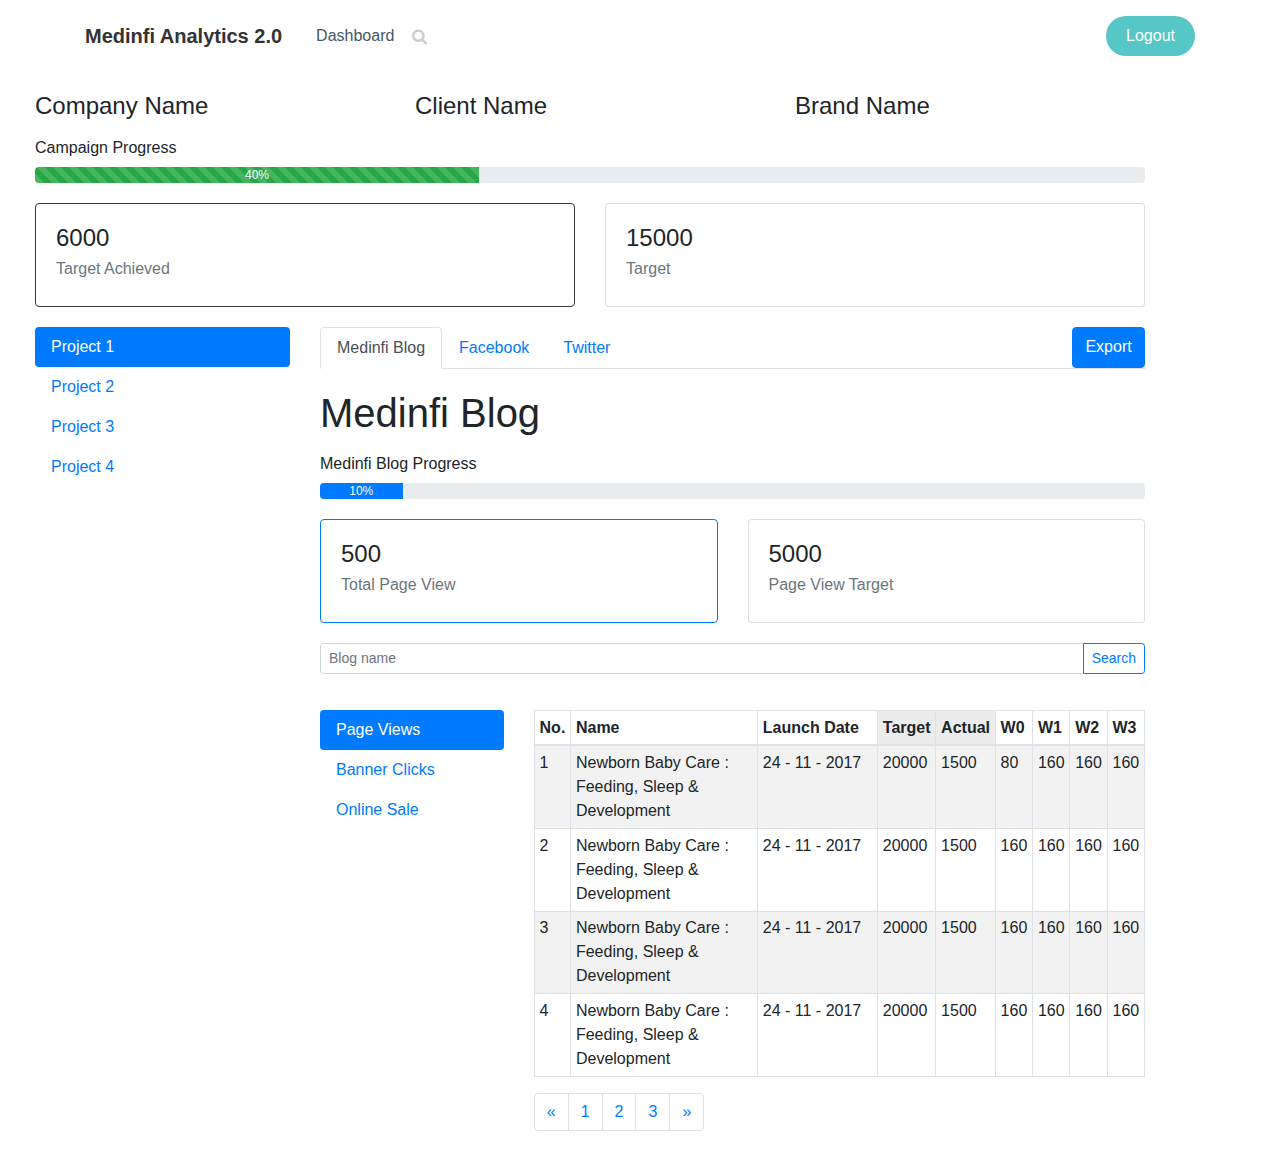
==== frontend/index.html @ 246d5236 "frontend is added" ====
<!DOCTYPE html>
<html>

<head>
    <meta charset="utf-8">
    <meta name="viewport" content="width=device-width, initial-scale=1.0">
    <title>Analytics 2.0</title>
    <link rel="stylesheet" href="assets/bootstrap/css/bootstrap.min.css">
    <link rel="stylesheet" href="assets/fonts/font-awesome.min.css">
    <link rel="stylesheet" href="assets/css/Navigation-with-Search.css">
    <link rel="stylesheet" href="assets/css/styles.css">
</head>

<body style="margin:0px;">
    <nav class="navbar navbar-light navbar-expand-md navigation-clean-search">
        <div class="container"><a class="navbar-brand" href="#">Medinfi Analytics 2.0</a><button class="navbar-toggler" data-toggle="collapse" data-target="#navcol-1"><span class="sr-only">Toggle navigation</span><span class="navbar-toggler-icon"></span></button>
            <div class="collapse navbar-collapse"
                id="navcol-1">
                <ul class="nav navbar-nav">
                    <li class="nav-item" role="presentation"><a class="nav-link" href="#">Dashboard</a></li>
                </ul>
                <form class="form-inline mr-auto" target="_self">
                    <div class="form-group"><label for="search-field"><i class="fa fa-search"></i></label><input class="form-control search-field" type="search" name="search" id="search-field"></div>
                </form><a class="btn btn-light action-button" role="button" href="#">Logout</a></div>
        </div>
    </nav>
    <div class="container" style="margin:20px;">
        <div class="row">
            <div class="col">
                <h4>Company Name</h4>
            </div>
            <div class="col">
                <h4>Client Name</h4>
            </div>
            <div class="col">
                <h4>Brand Name</h4>
            </div>
        </div>
        <div class="row">
            <div class="col"><label class="col-form-label">Campaign Progress</label>
                <div class="progress align-items-center">
                    <div class="progress-bar bg-success progress-bar-striped progress-bar-animated" aria-valuenow="40" aria-valuemin="0" aria-valuemax="100" style="width: 40%;">40%</div>
                </div>
            </div>
        </div>
        <div class="row" style="margin-top:20px;">
            <div class="col">
                <div class="card border-dark">
                    <div class="card-body">
                        <h4 class="card-title">6000</h4>
                        <h6 class="text-muted card-subtitle mb-2">Target Achieved</h6>
                    </div>
                </div>
            </div>
            <div class="col">
                <div class="card">
                    <div class="card-body">
                        <h4 class="card-title">15000<br></h4>
                        <h6 class="text-muted card-subtitle mb-2">Target</h6>
                    </div>
                </div>
            </div>
        </div>
        <div class="row" style="margin-top:20px;">
            <div class="col"><div class="row">
  <div class="col-3">
    <div class="nav flex-column nav-pills" id="v-pills-tab" role="tablist" aria-orientation="vertical">
      <a class="nav-link active" id="v-pills-home-tab" data-toggle="pill" href="#v-pills-home" role="tab" aria-controls="v-pills-home" aria-selected="true">Project 1</a>
      <a class="nav-link" id="v-pills-profile-tab" data-toggle="pill" href="#v-pills-profile" role="tab" aria-controls="v-pills-profile" aria-selected="false">Project 2</a>
      <a class="nav-link" id="v-pills-messages-tab" data-toggle="pill" href="#v-pills-messages" role="tab" aria-controls="v-pills-messages" aria-selected="false">Project 3</a>
      <a class="nav-link" id="v-pills-settings-tab" data-toggle="pill" href="#v-pills-settings" role="tab" aria-controls="v-pills-settings" aria-selected="false">Project 4</a>
    </div>
  </div>
  <div class="col-9">
    <div class="tab-content" id="v-pills-tabContent">
      <div class="tab-pane fade show active" id="v-pills-home" role="tabpanel" aria-labelledby="v-pills-home-tab">
        
          <div>
    <ul class="nav nav-tabs d-flex">
        <li class="nav-item"><a class="nav-link active" role="tab" data-toggle="tab" href="#tab-1">Medinfi Blog</a></li>
        <li class="nav-item"><a class="nav-link" role="tab" data-toggle="tab" href="#tab-2">Facebook</a></li>
        <li class="nav-item"><a class="nav-link" role="tab" data-toggle="tab" href="#tab-3">Twitter</a></li>
         <button class="btn btn-primary" style="margin-left:445px" type="button">Export</button>
    </ul>
             
    <div class="tab-content">
        <div class="tab-pane fade show active" role="tabpanel" id="tab-1">
            <h1 style="margin-top:20px;">Medinfi Blog</h1>
            <div class="row">
                <div class="col"><label class="col-form-label">Medinfi Blog Progress</label>
                    <div class="progress">
                        <div class="progress-bar" aria-valuenow="10" aria-valuemin="0" aria-valuemax="100" style="width: 10%;">10%</div>
                    </div>
                </div>
            </div>
            <div class="row" style="margin-top:20px;">
                <div class="col">
                    <div class="card border-primary">
                        <div class="card-body">
                            <h4 class="card-title">500</h4>
                            <h6 class="text-muted card-subtitle mb-2">Total Page View</h6>
                        </div>
                    </div>
                </div>
                <div class="col">
                    <div class="card">
                        <div class="card-body">
                            <h4 class="card-title">5000<br /></h4>
                            <h6 class="text-muted card-subtitle mb-2">Page View Target</h6>
                        </div>
                    </div>
                </div>
            </div>
       
            <div class="row" style="margin-top:20px;">
                <div class="col sm-12 md-3">
                    <div class="input-group input-group-sm mb-3"><input type="text" class="form-control" placeholder="Blog name" />
                        <div class="input-group-append"><button class="btn btn-outline-primary" type="button">Search</button></div>
                    </div>
                </div>
            </div>
            <div class="row" style="margin-top:20px;">
                <div class="col">
                    <div class="table-responsive">
                        <div class="table-responsive">
                            
                            
    <div class="row">
    <div class="col-3">
        <div class="nav flex-column nav-pills" id="v-pills-tab"><a class="nav-link active" id="v-pills-home-tab" data-toggle="pill" href="#v-pills-home">Page Views</a><a class="nav-link" id="v-pills-profile-tab" data-toggle="pill" href="#v-pills-profile">Banner Clicks</a><a class="nav-link" id="v-pills-messages-tab"
                data-toggle="pill" href="#v-pills-messages">Online Sale</a></div>
    </div>
    <div class="col">
        <div class="tab-content" id="v-pills-tabContent">
            <div class="tab-pane fade show active" id="v-pills-home">
                
           <div class="table-responsive">
    <table class="table table-striped table-bordered table-sm">
        <thead>
            <tr>
                <th colspan="1">No.</th>
                <th colspan="1">Name</th>
                <th colspan="1" style="width:120px;">Launch Date</th>
                <th class="table-active">Target</th>
                <th class="table-active">Actual</th>
                <th>W0</th>
                <th>W1</th>
                <th>W2</th>
                <th>W3</th>
            </tr>
        </thead>
        <tbody>
            <tr>
                <td>1<br /></td>
                <td>Newborn Baby Care : Feeding, Sleep &amp; Development<br /></td>
                <td style="width:120px;">24 - 11 - 2017</td>
                <td>20000</td>
                <td>1500</td>
                <td>80</td>
                <td>160</td>
                <td>160</td>
                <td>160</td>
            </tr>
            <tr>
                <td>2</td>
                <td>Newborn Baby Care : Feeding, Sleep &amp; Development<br /></td>
                <td>24 - 11 - 2017</td>
                <td>20000</td>
                <td>1500</td>
                <td>160</td>
                <td>160</td>
                <td>160</td>
                <td>160</td>
            </tr>
            <tr>
                <td>3<br /></td>
                <td>Newborn Baby Care : Feeding, Sleep &amp; Development<br /></td>
                <td>24 - 11 - 2017<br /></td>
                <td>20000</td>
                <td>1500</td>
                <td>160</td>
                <td>160</td>
                <td>160</td>
                <td>160</td>
            </tr>
            <tr>
                <td>4</td>
                <td>Newborn Baby Care : Feeding, Sleep &amp; Development<br /></td>
                <td>24 - 11 - 2017<br /></td>
                <td>20000</td>
                <td>1500</td>
                <td>160</td>
                <td>160</td>
                <td>160</td>
                <td>160</td>
            </tr>
        </tbody>
    </table>
</div>
            
            
            
            </div>
            <div class="tab-pane fade" id="v-pills-profile">
                <div class="table-responsive">
                    <table class="table table-striped table-bordered table-sm">
                        <thead>
                            <tr>
                                <th colspan="1">No.</th>
                                <th colspan="1">Name</th>
                                <th colspan="1" style="  width:120px;
">Launch Date</th>
                                <th>W0</th>
                                <th>W1</th>
                                <th>W2</th>
                                <th>W3</th>
                                <th class="table-active">Total</th>
                                <th class="table-active">Targets</th>
                            </tr>
                        </thead>
                        <tbody>
                            <tr>
                                <td>1<br /></td>
                                <td>Newborn Baby Care : Feeding, Sleep &amp; Development<br /></td>
                                <td style="  width:120px;
">24 - 11 - 2017</td>
                                <td>80</td>
                                <td>160</td>
                                <td>160</td>
                                <td>160</td>
                                <td>16000</td>
                                <td>16000</td>
                            </tr>
                            <tr>
                                <td>2</td>
                                <td>Newborn Baby Care : Feeding, Sleep &amp; Development<br /></td>
                                <td>24 - 11 - 2017</td>
                                <td>160</td>
                                <td>160</td>
                                <td>160</td>
                                <td>160</td>
                                <td>16000</td>
                                <td>16000</td>
                            </tr>
                            <tr>
                                <td>3<br /></td>
                                <td>Newborn Baby Care : Feeding, Sleep &amp; Development<br /></td>
                                <td>24 - 11 - 2017<br /></td>
                                <td>160</td>
                                <td>160</td>
                                <td>160</td>
                                <td>160</td>
                                <td>16000</td>
                                <td>16000</td>
                            </tr>
                            <tr>
                                <td>4</td>
                                <td>Newborn Baby Care : Feeding, Sleep &amp; Development<br /></td>
                                <td>24 - 11 - 2017<br /></td>
                                <td>160</td>
                                <td>160</td>
                                <td>160</td>
                                <td>160</td>
                                <td>1600</td>
                                <td>1600</td>
                            </tr>
                        </tbody>
                    </table>
                </div>
            </div>
            <div class="tab-pane fade" id="v-pills-messages">
                <div class="table-responsive">
                    <table class="table table-striped table-bordered table-sm">
                        <thead>
                            <tr>
                                <th colspan="1">No.</th>
                                <th colspan="1">Name</th>
                                <th colspan="1" style="  width:120px;
">Launch Date</th>
                                <th>W0</th>
                                <th>W1</th>
                                <th>W2</th>
                                <th>W3</th>
                                <th class="table-active">Total</th>
                                <th class="table-active">Targets</th>
                            </tr>
                        </thead>
                        <tbody>
                            <tr>
                                <td>1<br /></td>
                                <td>Newborn Baby Care : Feeding, Sleep &amp; Development<br /></td>
                                <td style="  width:120px;
">24 - 11 - 2017</td>
                                <td>80</td>
                                <td>160</td>
                                <td>160</td>
                                <td>160</td>
                                <td>16000</td>
                                <td>16000</td>
                            </tr>
                            <tr>
                                <td>2</td>
                                <td>Newborn Baby Care : Feeding, Sleep &amp; Development<br /></td>
                                <td>24 - 11 - 2017</td>
                                <td>160</td>
                                <td>160</td>
                                <td>160</td>
                                <td>160</td>
                                <td>16000</td>
                                <td>16000</td>
                            </tr>
                            <tr>
                                <td>3<br /></td>
                                <td>Newborn Baby Care : Feeding, Sleep &amp; Development<br /></td>
                                <td>24 - 11 - 2017<br /></td>
                                <td>160</td>
                                <td>160</td>
                                <td>160</td>
                                <td>160</td>
                                <td>16000</td>
                                <td>16000</td>
                            </tr>
                            <tr>
                                <td>4</td>
                                <td>Newborn Baby Care : Feeding, Sleep &amp; Development<br /></td>
                                <td>24 - 11 - 2017<br /></td>
                                <td>160</td>
                                <td>160</td>
                                <td>160</td>
                                <td>160</td>
                                <td>1600</td>
                                <td>1600</td>
                            </tr>
                        </tbody>
                    </table>
                    
                </div>
            </div>
        </div>
        
            
                    <nav aria-label="Page navigation example">
  <ul class="pagination">
    <li class="page-item">
      <a class="page-link" href="#" aria-label="Previous">
        <span aria-hidden="true">&laquo;</span>
        <span class="sr-only">Previous</span>
      </a>
    </li>
    <li class="page-item"><a class="page-link" href="#">1</a></li>
    <li class="page-item"><a class="page-link" href="#">2</a></li>
    <li class="page-item"><a class="page-link" href="#">3</a></li>
    <li class="page-item">
      <a class="page-link" href="#" aria-label="Next">
        <span aria-hidden="true">&raquo;</span>
        <span class="sr-only">Next</span>
      </a>
    </li>
  </ul>
</nav>
            
    </div>
</div>
                            
                            
</div>                  
                    </div>
                </div>
            </div>
        </div>
        <div class="tab-pane fade" role="tabpanel" id="tab-2">
            <h1 style="margin-top:20px;">Facebook</h1>
            <div class="row">
                <div class="col"><label class="col-form-label">Facebook Progress</label>
                    <div class="progress">
                        <div class="progress-bar" aria-valuenow="30" aria-valuemin="0" aria-valuemax="100" style="width: 30%;">30%</div>
                    </div>
                </div>
            </div>
            <div class="row" style="margin-top:20px;">
                <div class="col">
                    <div class="card border-primary">
                        <div class="card-body">
                            <h4 class="card-title">500</h4>
                            <h6 class="text-muted card-subtitle mb-2">Facebook Target Achieved<br /></h6>
                        </div>
                    </div>
                </div>
                <div class="col">
                    <div class="card">
                        <div class="card-body">
                            <h4 class="card-title">5000<br /></h4>
                            <h6 class="text-muted card-subtitle mb-2">Target</h6>
                        </div>
                    </div>
                </div>
            </div>
            <div class="row" style="margin-top:20px;">
                <div class="col sm-12 md-3">
                    <div class="input-group input-group-sm mb-3"><input type="text" class="form-control" placeholder="Post name" />
                        <div class="input-group-append"><button class="btn btn-outline-primary" type="button">Search</button></div>
                    </div>
                </div>
            </div>
           <!--Facebook Table-->
        <div class="row">
    <div class="col-3">
        <div class="nav flex-column nav-pills" id="v-pills-tab"><a class="nav-link active" id="v-pills-home-tab" data-toggle="pill" href="#v-pills-home">Likes & Shares</a><a class="nav-link" id="v-pills-profile-tab" data-toggle="pill" href="#v-pills-profile">Clicks to Site</a><a class="nav-link" id="v-pills-messages-tab"
                data-toggle="pill" href="#v-pills-messages">Comments</a></div>
    </div>
    <div class="col">
        <div class="tab-content" id="v-pills-tabContent">
            <div class="tab-pane fade show active" id="v-pills-home">
                
           <div class="table-responsive">
    <table class="table table-striped table-bordered table-sm">
        <thead>
            <tr>
                <th colspan="1">No.</th>
                <th colspan="1">Name</th>
                <th colspan="1" style="width:120px;">Launch Date</th>
                <th class="table-active">Target</th>
                <th class="table-active">Actual</th>
                <th>W0</th>
                <th>W1</th>
                <th>W2</th>
                <th>W3</th>
            </tr>
        </thead>
        <tbody>
            <tr>
                <td>1<br /></td>
                <td>Newborn Baby Care : Feeding, Sleep &amp; Development<br /></td>
                <td style="width:120px;">24 - 11 - 2017</td>
                <td>20000</td>
                <td>1500</td>
                <td>80</td>
                <td>160</td>
                <td>160</td>
                <td>160</td>
            </tr>
            <tr>
                <td>2</td>
                <td>Newborn Baby Care : Feeding, Sleep &amp; Development<br /></td>
                <td>24 - 11 - 2017</td>
                <td>20000</td>
                <td>1500</td>
                <td>160</td>
                <td>160</td>
                <td>160</td>
                <td>160</td>
            </tr>
            <tr>
                <td>3<br /></td>
                <td>Newborn Baby Care : Feeding, Sleep &amp; Development<br /></td>
                <td>24 - 11 - 2017<br /></td>
                <td>20000</td>
                <td>1500</td>
                <td>160</td>
                <td>160</td>
                <td>160</td>
                <td>160</td>
            </tr>
            <tr>
                <td>4</td>
                <td>Newborn Baby Care : Feeding, Sleep &amp; Development<br /></td>
                <td>24 - 11 - 2017<br /></td>
                <td>20000</td>
                <td>1500</td>
                <td>160</td>
                <td>160</td>
                <td>160</td>
                <td>160</td>
            </tr>
        </tbody>
    </table>
</div>
            
            
            
            </div>
            <div class="tab-pane fade" id="v-pills-profile">
                <div class="table-responsive">
                    <table class="table table-striped table-bordered table-sm">
                        <thead>
                            <tr>
                                <th colspan="1">No.</th>
                                <th colspan="1">Name</th>
                                <th colspan="1" style="  width:120px;
">Launch Date</th>
                                <th>W0</th>
                                <th>W1</th>
                                <th>W2</th>
                                <th>W3</th>
                                <th class="table-active">Total</th>
                                <th class="table-active">Targets</th>
                            </tr>
                        </thead>
                        <tbody>
                            <tr>
                                <td>1<br /></td>
                                <td>Newborn Baby Care : Feeding, Sleep &amp; Development<br /></td>
                                <td style="  width:120px;
">24 - 11 - 2017</td>
                                <td>80</td>
                                <td>160</td>
                                <td>160</td>
                                <td>160</td>
                                <td>16000</td>
                                <td>16000</td>
                            </tr>
                            <tr>
                                <td>2</td>
                                <td>Newborn Baby Care : Feeding, Sleep &amp; Development<br /></td>
                                <td>24 - 11 - 2017</td>
                                <td>160</td>
                                <td>160</td>
                                <td>160</td>
                                <td>160</td>
                                <td>16000</td>
                                <td>16000</td>
                            </tr>
                            <tr>
                                <td>3<br /></td>
                                <td>Newborn Baby Care : Feeding, Sleep &amp; Development<br /></td>
                                <td>24 - 11 - 2017<br /></td>
                                <td>160</td>
                                <td>160</td>
                                <td>160</td>
                                <td>160</td>
                                <td>16000</td>
                                <td>16000</td>
                            </tr>
                            <tr>
                                <td>4</td>
                                <td>Newborn Baby Care : Feeding, Sleep &amp; Development<br /></td>
                                <td>24 - 11 - 2017<br /></td>
                                <td>160</td>
                                <td>160</td>
                                <td>160</td>
                                <td>160</td>
                                <td>1600</td>
                                <td>1600</td>
                            </tr>
                        </tbody>
                    </table>
                </div>
            </div>
            <div class="tab-pane fade" id="v-pills-messages">
                <div class="table-responsive">
                    <table class="table table-striped table-bordered table-sm">
                        <thead>
                            <tr>
                                <th colspan="1">No.</th>
                                <th colspan="1">Name</th>
                                <th colspan="1" style="  width:120px;
">Launch Date</th>
                                <th>W0</th>
                                <th>W1</th>
                                <th>W2</th>
                                <th>W3</th>
                                <th class="table-active">Total</th>
                                <th class="table-active">Targets</th>
                            </tr>
                        </thead>
                        <tbody>
                            <tr>
                                <td>1<br /></td>
                                <td>Newborn Baby Care : Feeding, Sleep &amp; Development<br /></td>
                                <td style="  width:120px;
">24 - 11 - 2017</td>
                                <td>80</td>
                                <td>160</td>
                                <td>160</td>
                                <td>160</td>
                                <td>16000</td>
                                <td>16000</td>
                            </tr>
                            <tr>
                                <td>2</td>
                                <td>Newborn Baby Care : Feeding, Sleep &amp; Development<br /></td>
                                <td>24 - 11 - 2017</td>
                                <td>160</td>
                                <td>160</td>
                                <td>160</td>
                                <td>160</td>
                                <td>16000</td>
                                <td>16000</td>
                            </tr>
                            <tr>
                                <td>3<br /></td>
                                <td>Newborn Baby Care : Feeding, Sleep &amp; Development<br /></td>
                                <td>24 - 11 - 2017<br /></td>
                                <td>160</td>
                                <td>160</td>
                                <td>160</td>
                                <td>160</td>
                                <td>16000</td>
                                <td>16000</td>
                            </tr>
                            <tr>
                                <td>4</td>
                                <td>Newborn Baby Care : Feeding, Sleep &amp; Development<br /></td>
                                <td>24 - 11 - 2017<br /></td>
                                <td>160</td>
                                <td>160</td>
                                <td>160</td>
                                <td>160</td>
                                <td>1600</td>
                                <td>1600</td>
                            </tr>
                        </tbody>
                    </table>
                    
                </div>
            </div>
        </div>
        
            
                    <nav aria-label="Page navigation example">
  <ul class="pagination">
    <li class="page-item">
      <a class="page-link" href="#" aria-label="Previous">
        <span aria-hidden="true">&laquo;</span>
        <span class="sr-only">Previous</span>
      </a>
    </li>
    <li class="page-item"><a class="page-link" href="#">1</a></li>
    <li class="page-item"><a class="page-link" href="#">2</a></li>
    <li class="page-item"><a class="page-link" href="#">3</a></li>
    <li class="page-item">
      <a class="page-link" href="#" aria-label="Next">
        <span aria-hidden="true">&raquo;</span>
        <span class="sr-only">Next</span>
      </a>
    </li>
  </ul>
</nav>
            
    </div>
</div>
        
        </div>
        <div class="tab-pane fade" role="tabpanel" id="tab-3">
            <h1 style="margin-top:20px;">Twitter</h1>
            <div class="row">
                <div class="col"><label class="col-form-label">Twitter Progress</label>
                    <div class="progress">
                        <div class="progress-bar" aria-valuenow="30" aria-valuemin="0" aria-valuemax="100" style="width: 30%;">30%</div>
                    </div>
                </div>
            </div>
            <div class="row" style="margin-top:20px;">
                <div class="col">
                    <div class="card border-primary">
                        <div class="card-body">
                            <h4 class="card-title">500</h4>
                            <h6 class="text-muted card-subtitle mb-2">Twitter Target Achieved<br /></h6>
                        </div>
                    </div>
                </div>
                <div class="col">
                    <div class="card">
                        <div class="card-body">
                            <h4 class="card-title">5000<br /></h4>
                            <h6 class="text-muted card-subtitle mb-2">Target</h6>
                        </div>
                    </div>
                </div>
            </div>
            <div class="row" style="margin-top:20px;">
                <div class="col sm-12 md-3">
                    <div class="input-group input-group-sm mb-3"><input type="text" class="form-control" placeholder="Post name" />
                        <div class="input-group-append"><button class="btn btn-outline-primary" type="button">Search</button></div>
                    </div>
                </div>
            </div>
            
           <div class="row">
    <div class="col-3">
        <div class="nav flex-column nav-pills" id="v-pills-tab"><a class="nav-link active" id="v-pills-home-tab" data-toggle="pill" href="#v-pills-home">Impression</a><a class="nav-link" id="v-pills-profile-tab" data-toggle="pill" href="#v-pills-profile">Retweets</a><a class="nav-link" id="v-pills-messages-tab"
                data-toggle="pill" href="#v-pills-messages">Comments</a></div>
    </div>
    <div class="col">
        <div class="tab-content" id="v-pills-tabContent">
            <div class="tab-pane fade show active" id="v-pills-home">
                
           <div class="table-responsive">
    <table class="table table-striped table-bordered table-sm">
        <thead>
            <tr>
                <th colspan="1">No.</th>
                <th colspan="1">Name</th>
                <th colspan="1" style="width:120px;">Launch Date</th>
                <th class="table-active">Target</th>
                <th class="table-active">Actual</th>
                <th>W0</th>
                <th>W1</th>
                <th>W2</th>
                <th>W3</th>
            </tr>
        </thead>
        <tbody>
            <tr>
                <td>1<br /></td>
                <td>Newborn Baby Care : Feeding, Sleep &amp; Development<br /></td>
                <td style="width:120px;">24 - 11 - 2017</td>
                <td>20000</td>
                <td>1500</td>
                <td>80</td>
                <td>160</td>
                <td>160</td>
                <td>160</td>
            </tr>
            <tr>
                <td>2</td>
                <td>Newborn Baby Care : Feeding, Sleep &amp; Development<br /></td>
                <td>24 - 11 - 2017</td>
                <td>20000</td>
                <td>1500</td>
                <td>160</td>
                <td>160</td>
                <td>160</td>
                <td>160</td>
            </tr>
            <tr>
                <td>3<br /></td>
                <td>Newborn Baby Care : Feeding, Sleep &amp; Development<br /></td>
                <td>24 - 11 - 2017<br /></td>
                <td>20000</td>
                <td>1500</td>
                <td>160</td>
                <td>160</td>
                <td>160</td>
                <td>160</td>
            </tr>
            <tr>
                <td>4</td>
                <td>Newborn Baby Care : Feeding, Sleep &amp; Development<br /></td>
                <td>24 - 11 - 2017<br /></td>
                <td>20000</td>
                <td>1500</td>
                <td>160</td>
                <td>160</td>
                <td>160</td>
                <td>160</td>
            </tr>
        </tbody>
    </table>
</div>
            
            
            
            </div>
            <div class="tab-pane fade" id="v-pills-profile">
                <div class="table-responsive">
                    <table class="table table-striped table-bordered table-sm">
                        <thead>
                            <tr>
                                <th colspan="1">No.</th>
                                <th colspan="1">Name</th>
                                <th colspan="1" style="  width:120px;
">Launch Date</th>
                                <th>W0</th>
                                <th>W1</th>
                                <th>W2</th>
                                <th>W3</th>
                                <th class="table-active">Total</th>
                                <th class="table-active">Targets</th>
                            </tr>
                        </thead>
                        <tbody>
                            <tr>
                                <td>1<br /></td>
                                <td>Newborn Baby Care : Feeding, Sleep &amp; Development<br /></td>
                                <td style="  width:120px;
">24 - 11 - 2017</td>
                                <td>80</td>
                                <td>160</td>
                                <td>160</td>
                                <td>160</td>
                                <td>16000</td>
                                <td>16000</td>
                            </tr>
                            <tr>
                                <td>2</td>
                                <td>Newborn Baby Care : Feeding, Sleep &amp; Development<br /></td>
                                <td>24 - 11 - 2017</td>
                                <td>160</td>
                                <td>160</td>
                                <td>160</td>
                                <td>160</td>
                                <td>16000</td>
                                <td>16000</td>
                            </tr>
                            <tr>
                                <td>3<br /></td>
                                <td>Newborn Baby Care : Feeding, Sleep &amp; Development<br /></td>
                                <td>24 - 11 - 2017<br /></td>
                                <td>160</td>
                                <td>160</td>
                                <td>160</td>
                                <td>160</td>
                                <td>16000</td>
                                <td>16000</td>
                            </tr>
                            <tr>
                                <td>4</td>
                                <td>Newborn Baby Care : Feeding, Sleep &amp; Development<br /></td>
                                <td>24 - 11 - 2017<br /></td>
                                <td>160</td>
                                <td>160</td>
                                <td>160</td>
                                <td>160</td>
                                <td>1600</td>
                                <td>1600</td>
                            </tr>
                        </tbody>
                    </table>
                </div>
            </div>
            <div class="tab-pane fade" id="v-pills-messages">
                <div class="table-responsive">
                    <table class="table table-striped table-bordered table-sm">
                        <thead>
                            <tr>
                                <th colspan="1">No.</th>
                                <th colspan="1">Name</th>
                                <th colspan="1" style="  width:120px;
">Launch Date</th>
                                <th>W0</th>
                                <th>W1</th>
                                <th>W2</th>
                                <th>W3</th>
                                <th class="table-active">Total</th>
                                <th class="table-active">Targets</th>
                            </tr>
                        </thead>
                        <tbody>
                            <tr>
                                <td>1<br /></td>
                                <td>Newborn Baby Care : Feeding, Sleep &amp; Development<br /></td>
                                <td style="  width:120px;
">24 - 11 - 2017</td>
                                <td>80</td>
                                <td>160</td>
                                <td>160</td>
                                <td>160</td>
                                <td>16000</td>
                                <td>16000</td>
                            </tr>
                            <tr>
                                <td>2</td>
                                <td>Newborn Baby Care : Feeding, Sleep &amp; Development<br /></td>
                                <td>24 - 11 - 2017</td>
                                <td>160</td>
                                <td>160</td>
                                <td>160</td>
                                <td>160</td>
                                <td>16000</td>
                                <td>16000</td>
                            </tr>
                            <tr>
                                <td>3<br /></td>
                                <td>Newborn Baby Care : Feeding, Sleep &amp; Development<br /></td>
                                <td>24 - 11 - 2017<br /></td>
                                <td>160</td>
                                <td>160</td>
                                <td>160</td>
                                <td>160</td>
                                <td>16000</td>
                                <td>16000</td>
                            </tr>
                            <tr>
                                <td>4</td>
                                <td>Newborn Baby Care : Feeding, Sleep &amp; Development<br /></td>
                                <td>24 - 11 - 2017<br /></td>
                                <td>160</td>
                                <td>160</td>
                                <td>160</td>
                                <td>160</td>
                                <td>1600</td>
                                <td>1600</td>
                            </tr>
                        </tbody>
                    </table>
                    
                </div>
            </div>
        </div>
        
            
                    <nav aria-label="Page navigation example">
  <ul class="pagination">
    <li class="page-item">
      <a class="page-link" href="#" aria-label="Previous">
        <span aria-hidden="true">&laquo;</span>
        <span class="sr-only">Previous</span>
      </a>
    </li>
    <li class="page-item"><a class="page-link" href="#">1</a></li>
    <li class="page-item"><a class="page-link" href="#">2</a></li>
    <li class="page-item"><a class="page-link" href="#">3</a></li>
    <li class="page-item">
      <a class="page-link" href="#" aria-label="Next">
        <span aria-hidden="true">&raquo;</span>
        <span class="sr-only">Next</span>
      </a>
    </li>
  </ul>
</nav>
            
    </div>
</div>
            
        </div>
    </div>
</div>
        
        </div>
      <div class="tab-pane fade" id="v-pills-profile" role="tabpanel" aria-labelledby="v-pills-profile-tab"> 
          
          <h1>Project 2</h1>
        
        
        
        </div>
      <div class="tab-pane fade" id="v-pills-messages" role="tabpanel" aria-labelledby="v-pills-messages-tab">
        
         <h1>Project 3</h1>
        
        </div>
      <div class="tab-pane fade" id="v-pills-settings" role="tabpanel" aria-labelledby="v-pills-settings-tab">...</div>
    </div>
  </div>
</div></div>
        </div>
    </div>
    <script src="assets/js/jquery.min.js"></script>
    <script src="assets/bootstrap/js/bootstrap.min.js"></script>
</body>

</html>
---- frontend/assets/css/Navigation-with-Search.css ----
.navigation-clean-search {
  background:#fff;
  padding-top:.75rem;
  padding-bottom:.75rem;
  color:#333;
  border-radius:0;
  box-shadow:none;
  border:none;
  margin-bottom:0;
}

@media (min-width:768px) {
  .navigation-clean-search {
    padding-top:1rem;
    padding-bottom:1rem;
  }
}

.navigation-clean-search .navbar-brand {
  font-weight:bold;
  color:inherit;
}

.navigation-clean-search .navbar-brand:hover {
  color:#222;
}

.navigation-clean-search .navbar-toggler {
  border-color:#ddd;
}

.navigation-clean-search .navbar-toggler:hover, .navigation-clean-search .navbar-toggler:focus {
  background:none;
}

.navigation-clean-search .navbar-toggler {
  color:#888;
}

.navigation-clean-search .navbar-collapse, .navigation-clean-search .form-inline {
  border-top-color:#ddd;
}

.navigation-clean-search .navbar-nav a.active, .navigation-clean-search .navbar-nav > .show > a {
  background:none;
  box-shadow:none;
}

.navigation-clean-search.navbar-light .navbar-nav a.active, .navigation-clean-search.navbar-light .navbar-nav a.active:focus, .navigation-clean-search.navbar-light .navbar-nav a.active:hover {
  color:#8f8f8f;
  box-shadow:none;
  background:none;
  pointer-events:none;
}

.navigation-clean-search.navbar .navbar-nav .nav-link {
  padding-left:18px;
  padding-right:18px;
}

.navigation-clean-search.navbar-light .navbar-nav .nav-link {
  color:#465765;
}

.navigation-clean-search.navbar-light .navbar-nav .nav-link:focus, .navigation-clean-search.navbar-light .navbar-nav .nav-link:hover {
  color:#37434d !important;
  background-color:transparent;
}

.navigation-clean-search .action-button, .navigation-clean-button .action-button:active {
  background:#56c6c6;
  border-radius:20px;
  font-size:inherit;
  color:#fff !important;
  box-shadow:none;
  border:none;
  text-shadow:none;
  padding:8px 20px;
  transition:background-color 0.25s;
}

.navigation-clean-search .action-button:hover, .navigation-clean-search .action-button:focus {
  background:#66d7d7;
}

.navigation-clean-search .form-inline label {
  color:#ccc;
}

.navigation-clean-search .form-inline .search-field {
  background:none;
  border:none;
  border-bottom:1px solid transparent;
  border-radius:0;
  color:#ccc;
  box-shadow:none;
  color:inherit;
  transition:border-bottom-color 0.3s;
}

@media (max-width:767px) {
  .navigation-clean-search .form-inline .search-field {
    display:inline-block;
    width:80%;
  }
}

.navigation-clean-search .form-inline .search-field:focus {
  border-bottom:1px solid #ccc;
}
---- frontend/assets/css/styles.css ----
.col-sm-6 {
}

.col-sm-6 {
}
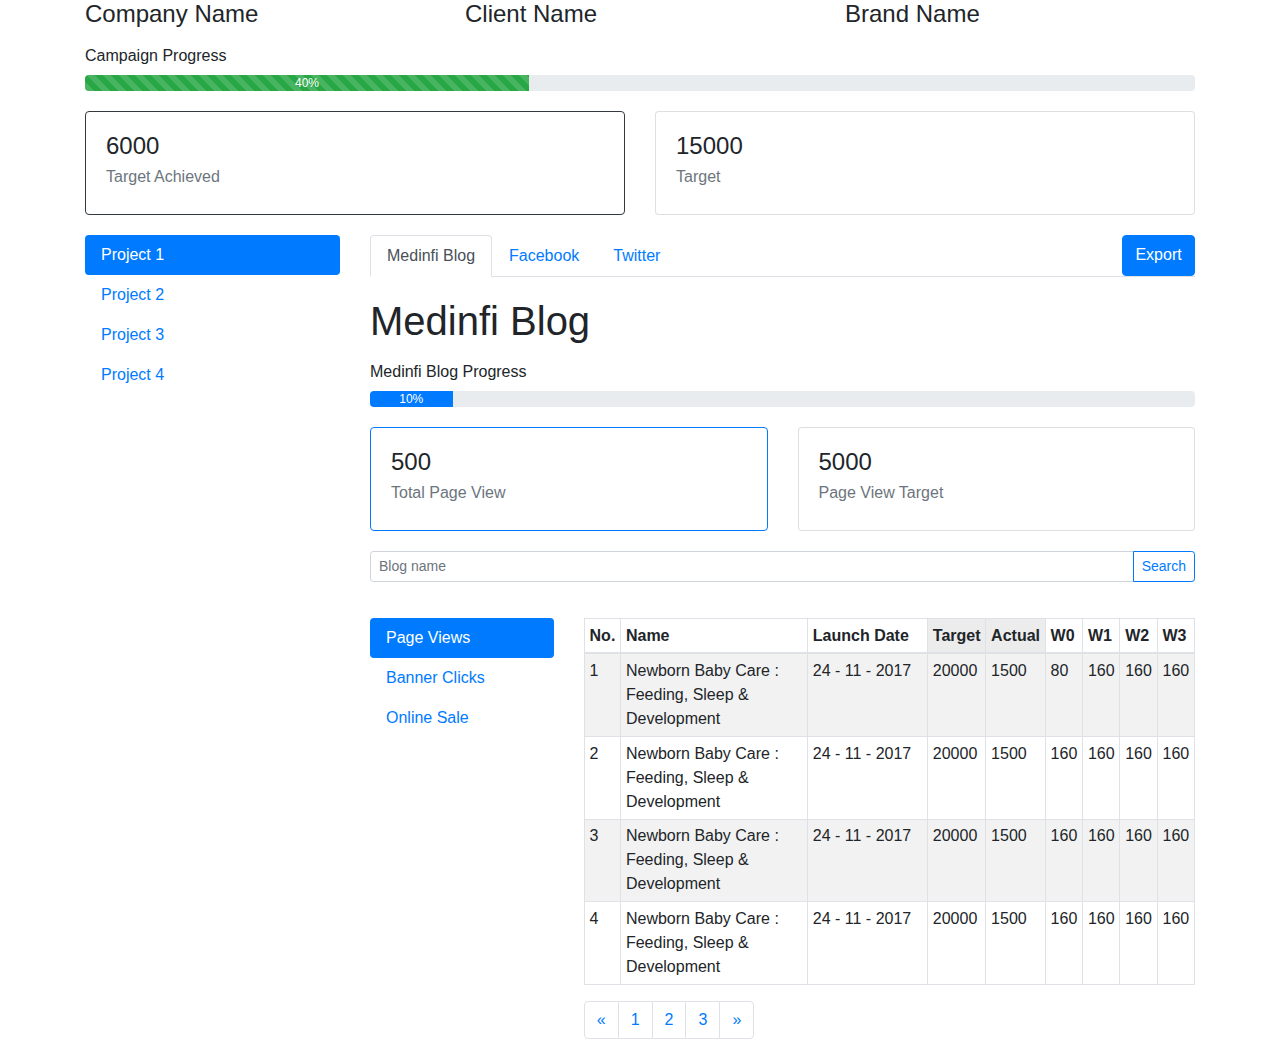
==== commit 8e657001: "Major changes" ====
--- a/frontend/index.html
+++ b/frontend/index.html
@@ -11,20 +11,8 @@
     <link rel="stylesheet" href="assets/css/styles.css">
 </head>
 
-<body style="margin:0px;">
-    <nav class="navbar navbar-light navbar-expand-md navigation-clean-search">
-        <div class="container"><a class="navbar-brand" href="#">Medinfi Analytics 2.0</a><button class="navbar-toggler" data-toggle="collapse" data-target="#navcol-1"><span class="sr-only">Toggle navigation</span><span class="navbar-toggler-icon"></span></button>
-            <div class="collapse navbar-collapse"
-                id="navcol-1">
-                <ul class="nav navbar-nav">
-                    <li class="nav-item" role="presentation"><a class="nav-link" href="#">Dashboard</a></li>
-                </ul>
-                <form class="form-inline mr-auto" target="_self">
-                    <div class="form-group"><label for="search-field"><i class="fa fa-search"></i></label><input class="form-control search-field" type="search" name="search" id="search-field"></div>
-                </form><a class="btn btn-light action-button" role="button" href="#">Logout</a></div>
-        </div>
-    </nav>
-    <div class="container" style="margin:20px;">
+<body>
+    <div class="container">
         <div class="row">
             <div class="col">
                 <h4>Company Name</h4>
@@ -80,7 +68,7 @@
         <li class="nav-item"><a class="nav-link active" role="tab" data-toggle="tab" href="#tab-1">Medinfi Blog</a></li>
         <li class="nav-item"><a class="nav-link" role="tab" data-toggle="tab" href="#tab-2">Facebook</a></li>
         <li class="nav-item"><a class="nav-link" role="tab" data-toggle="tab" href="#tab-3">Twitter</a></li>
-         <button class="btn btn-primary" style="margin-left:445px" type="button">Export</button>
+        <button class="btn btn-primary" style="margin-left:445px" type="button">Export</button>
     </ul>
              
     <div class="tab-content">
